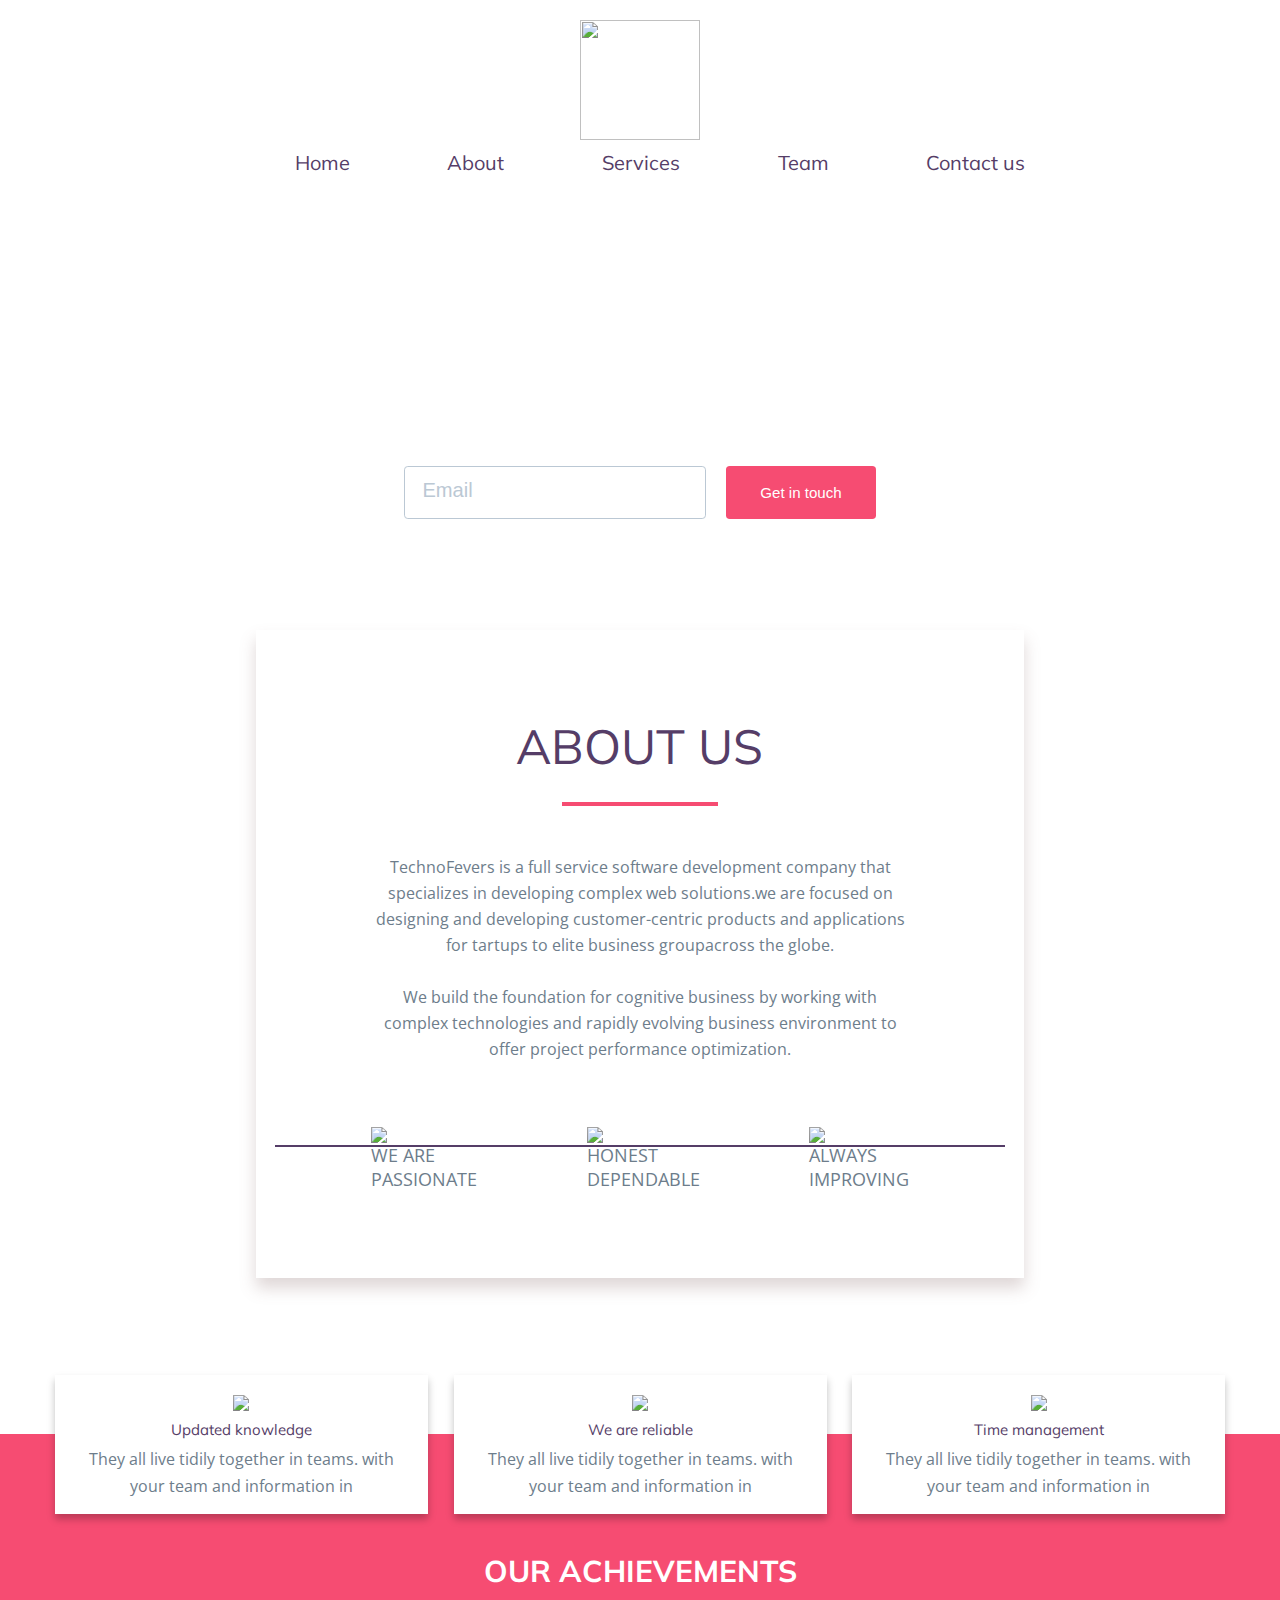
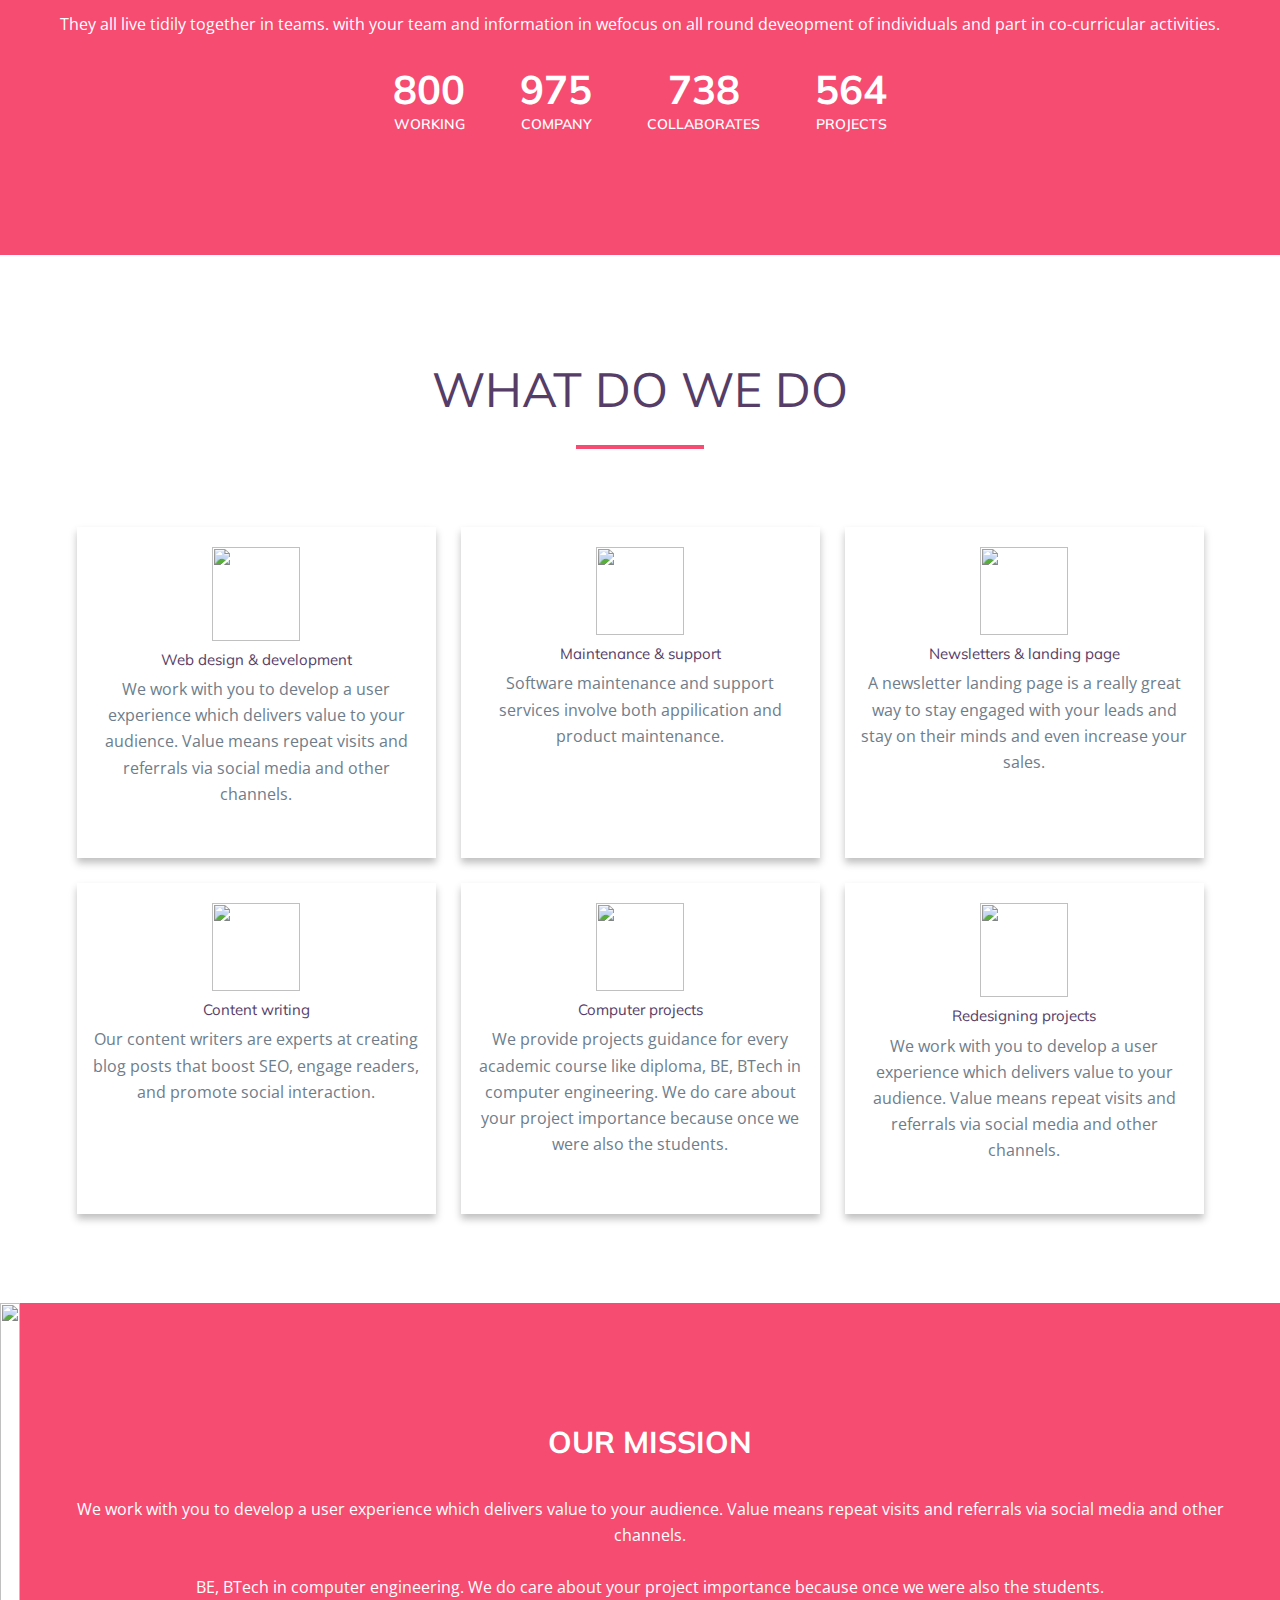
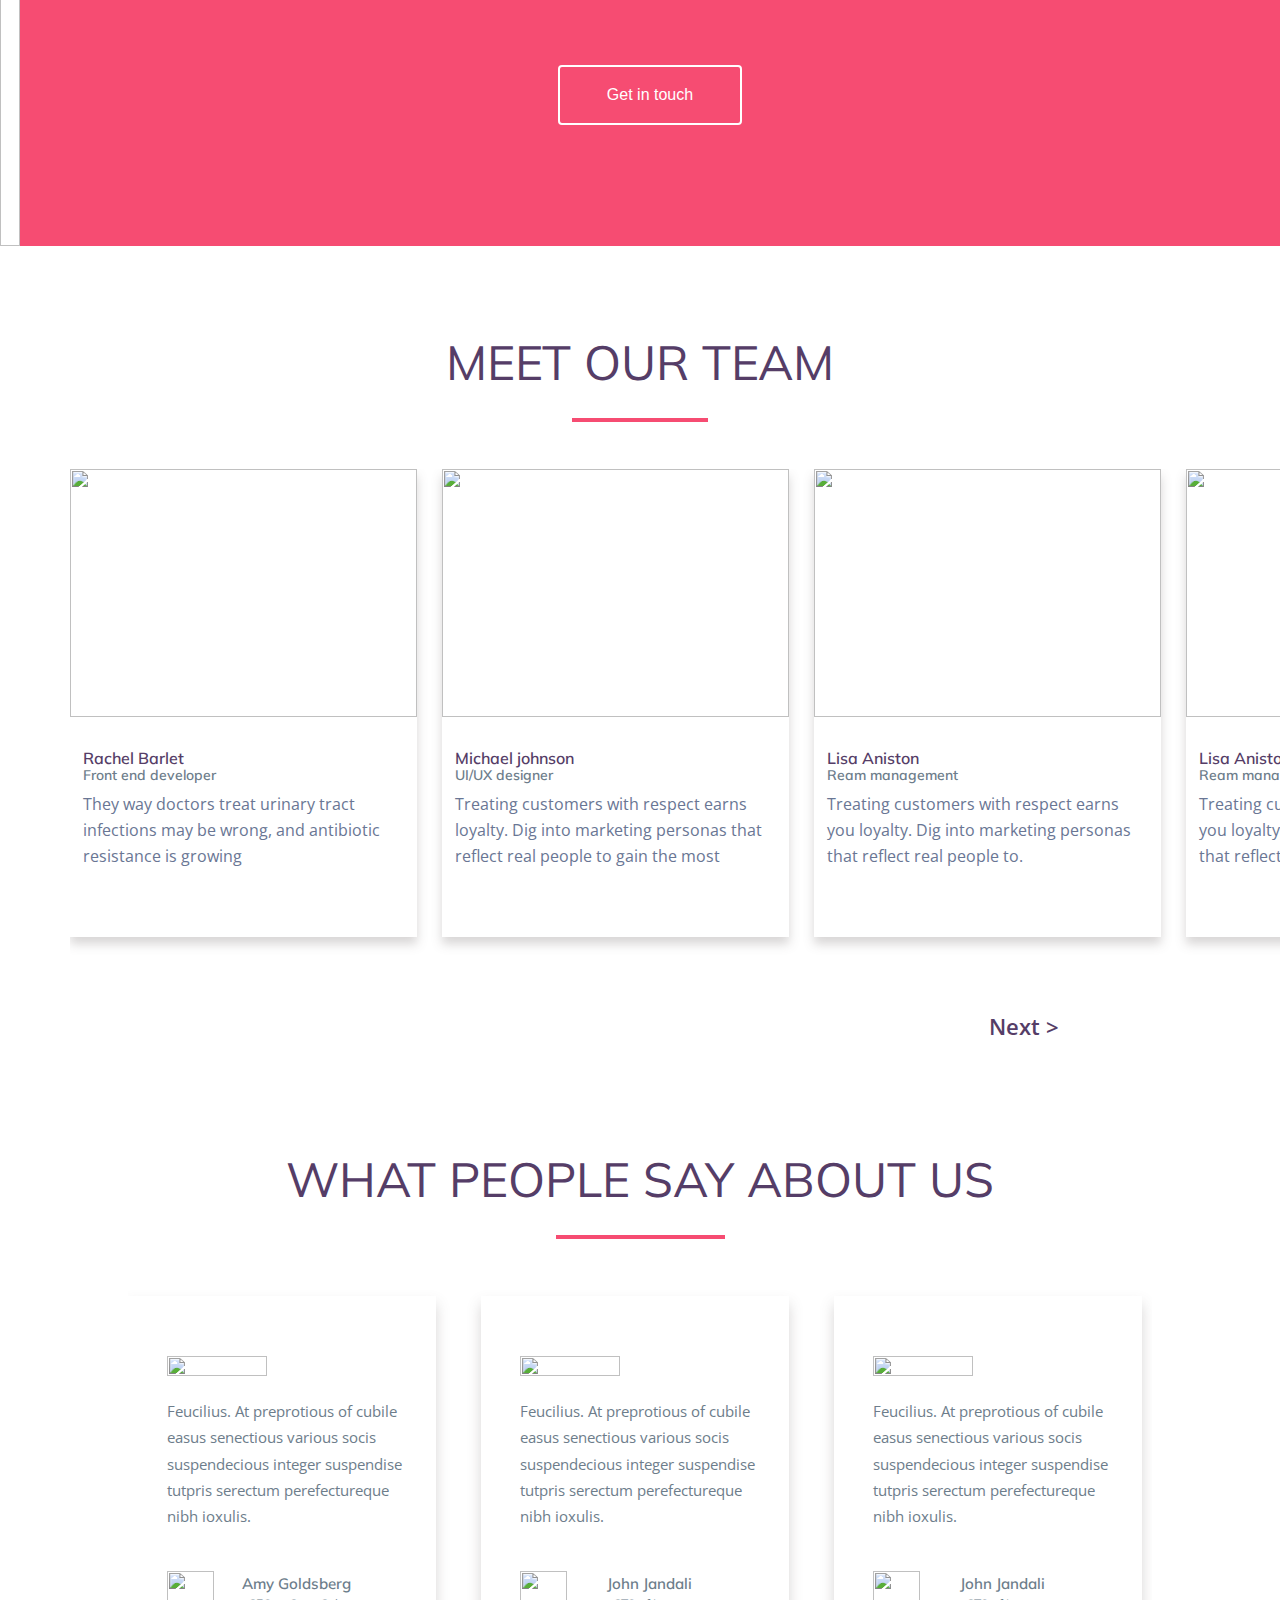
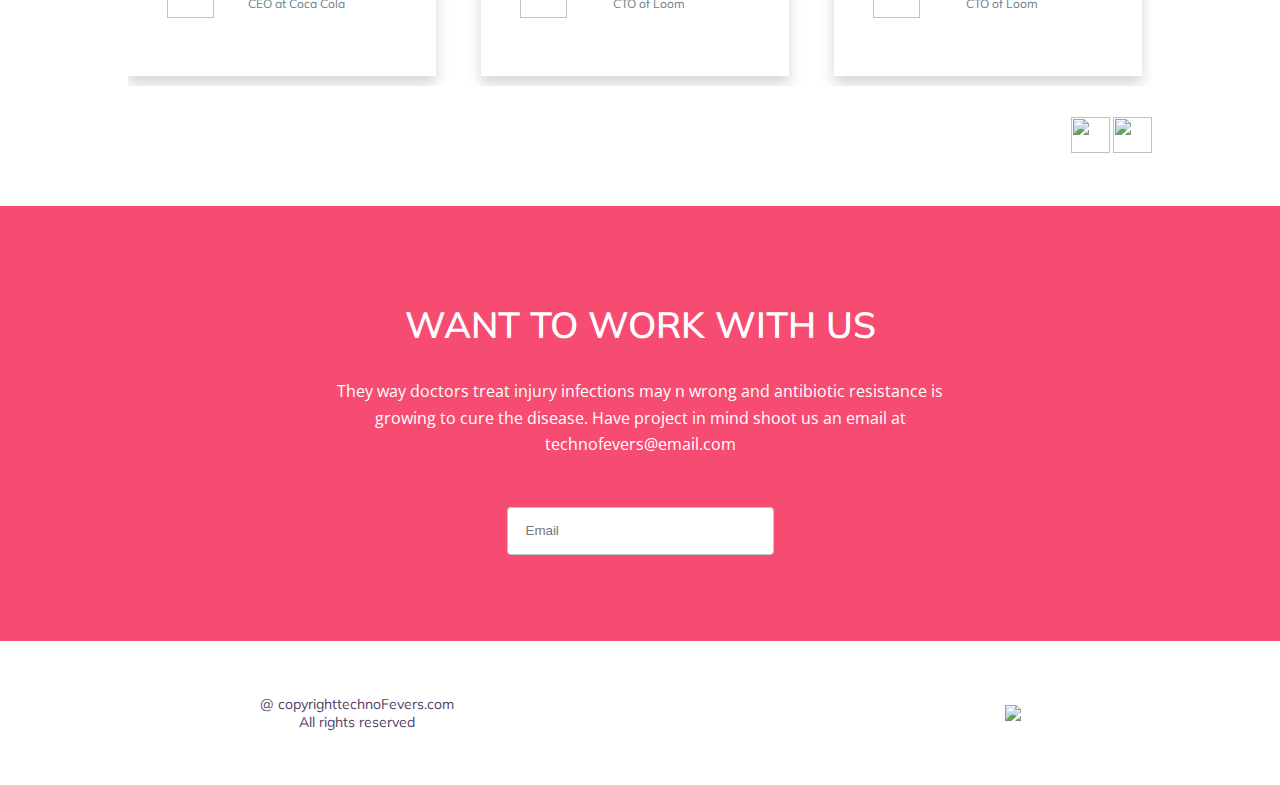
==== page.html @ a1011114 "donezz" ====
<!DOCTYPE html>
<html lang="en">
<head>
    <meta charset="UTF-8">
    <meta name="viewport" content="width=device-width, initial-scale=1.0">
    <link rel="stylesheet" href="styles.css">
    <link rel="preconnect" href="https://fonts.googleapis.com">
    <link rel="preconnect" href="https://fonts.gstatic.com" crossorigin>
    <link href="https://fonts.googleapis.com/css2?family=Open+Sans:ital,wght@0,300..800;1,300..800&display=swap" rel="stylesheet">
    <link rel="preconnect" href="https://fonts.googleapis.com">
    <link rel="preconnect" href="https://fonts.gstatic.com" crossorigin>
    <link href="https://fonts.googleapis.com/css2?family=Mulish:ital,wght@0,200..1000;1,200..1000&display=swap" rel="stylesheet">
    <title>week-1</title>
</head>
<body>
    <div class="logoNav">
        <img src="/Assessment-1-Responsive-Landing-Page/assets/images/Frame 97.svg" width="48" height="48" id="b">
        <img src="/Assessment-1-Responsive-Landing-Page/assets/images/square.png" id="a">
        <ul class="navlinks">
            <a href="#">Home</a>
            <a href="#">About</a>
            <a href="#">Services</a>
            <a href="#">Team</a>
            <a href="#">Contact us</a>
        </ul>
    </div>
    <section class="hero-section">
        <h1>Instant collaboration for productive projects</h1>
        <p>We are full-service software company that specializes in developing complex web solutions</p>
        <div class="connect">
            <input type="email" id="email" placeholder="Email">
            <button >Get in touch</button>
        </div>
    </section>
    <section class="about-us">
        <h3>ABOUT US</h3>
        <div class="underline"></div>
        <h6>TechnoFevers is a full service software development company that specializes in developing complex web solutions.we are focused on designing and developing customer-centric products and applications for tartups to elite business groupacross the globe.
            <br><br>
            We build the foundation for cognitive business by working with complex technologies and rapidly evolving business environment to offer project performance optimization.
        </h6>
        <div class="hr"></div>
        <div class="tickmarks">
            <div class="tickmark-item">
                <img src="/Assessment-1-Responsive-Landing-Page/assets/images/Group 2.png" style="background-color: white;">
                <span>WE ARE<br>PASSIONATE</span>
            </div>
            <div class="tickmark-item">
                <img src="/Assessment-1-Responsive-Landing-Page/assets/images/Group 2.png" style="background-color: white;">
                <span>HONEST<br>DEPENDABLE</span>
            </div>
            <div class="tickmark-item">
                <img src="/Assessment-1-Responsive-Landing-Page/assets/images/Group 2.png" style="background-color: white;">
                <span>ALWAYS<br>IMPROVING</span>
            </div>
        </div>

    </section>
    <section class="features">
        <div class="card">
            <img src="/Assessment-1-Responsive-Landing-Page/assets/images/Book Online Arrow Direct Learing Cursor 1.png">
            <h4>Updated knowledge</h4>
            <h6>They all live tidily together in teams. with your team and information in</h6>
        </div>
        <div class="card">
            <img src="/Assessment-1-Responsive-Landing-Page/assets/images/handshake.png">
            <h4>We are reliable</h4>
            <h6>They all live tidily together in teams. with your team and information in</h6>
        </div>
        <div class="card">
            <img src="/Assessment-1-Responsive-Landing-Page/assets/images/clock.png">
            <h4>Time management</h4>
            <h6>They all live tidily together in teams. with your team and information in</h6>
        </div>
    </section>
    <section class="achievements">
        <h2>OUR ACHIEVEMENTS</h2>
        <h6>They all live tidily together in teams. with your team and information in wefocus on all round deveopment of individuals and part in co-curricular activities.</h6>
        <div class="stats">
            <div class="stat">
                <h2>800</h2>
                <span>WORKING</span>
            </div>
            <div class="stat">
                <h2>975</h2>
                <span>COMPANY</span>
            </div>
            <div class="stat">
                <h2>738</h2>
                <span>COLLABORATES</span>
            </div>
            <div class="stat">
                <h2>564</h2>
                <span>PROJECTS</span>
            </div>
        </div>
    </section>
    <section class="what-do-we-do">
        <div class="heading">
            <h3>WHAT DO WE DO</h3>
            <div class="underline" style="width: 127.05px; margin-top: 0px;"></div>
        </div>
        <div class="card-grp">
            <div class="card">
                <img src="/Assessment-1-Responsive-Landing-Page/assets/images/image.png" height="93.86px" width="88px">
                <h4>Web design & development</h4>
                <h6>We work with you to develop a user experience which delivers value to your audience. Value means repeat visits and referrals via social media and other channels.</h6>
            </div>
            <div class="card">
                <img src="/Assessment-1-Responsive-Landing-Page/assets/images/maintenance.png" width="88" height="88">
                <h4>Maintenance & support</h4>
                <h6>Software maintenance and support services involve both appilication and product maintenance.</h6>
            </div>
            <div class="card">
                <img src="/Assessment-1-Responsive-Landing-Page/assets/images/newsletter.png" width="88" height="88">
                <h4>Newsletters & landing page</h4>
                <h6>A newsletter landing page is a really great way to stay engaged with your leads and stay on their minds and even increase your sales. </h6>
            </div>
            <div class="card">
                <img src="/Assessment-1-Responsive-Landing-Page/assets/images/content.png" height="88" width="88">
                <h4>Content writing</h4>
                <h6>Our content writers are experts at creating blog posts that boost SEO, engage readers, and promote social interaction.</h6>
            </div>
            <div class="card">
                <img src="/Assessment-1-Responsive-Landing-Page/assets/images/computer.png" width="88" height="88">
                <h4>Computer projects</h4>
                <h6>We provide projects guidance for every academic course like diploma, BE, BTech in computer engineering. We do care about your project importance because once we were also the students.</h6>
            </div>
            <div class="card">
                <img src="/Assessment-1-Responsive-Landing-Page/assets/images/redesign.png" width="88" height="94.05">
                <h4>Redesigning projects</h4>
                <h6>We work with you to develop a user experience which delivers value to your audience. Value means repeat visits and referrals via social media and other channels.</h6>
            </div>
        </div>
    </section>
    <section class="our-mission">
        <div id="i">
            <img src="/Assessment-1-Responsive-Landing-Page/assets/images/man.png" height="100%" width="100%">
        </div>
        <div class="mission">
            <h2>OUR MISSION</h2>
            <h6 style="margin-top: 35px;">
                We work with you to develop a user experience which delivers value to your audience. Value means repeat visits and referrals via social media and other channels.  
                <br><br>
                BE, BTech in computer engineering. We do care about your project importance because once we were also the students.
            </h6>
            <button>Get in touch</button>
        </div>
    </section>
    <section class="team">
        <div class="heading">
            <h3>MEET OUR TEAM</h3>
            <div class="underline" style="width: 135.44px; margin-bottom: 46.96px;"></div>
        </div>
        <div class="wrapper">
            <div class="card-grp">
                <div class="figureCard" id="k">
                    <img src="/Assessment-1-Responsive-Landing-Page/assets/images/p1.png" width="270" height="164.61">
                    <div class="info">
                        <span id="name">Rachel Barlet</span><br>
                        <span id="role">Front end developer</span>
                        <h6>They way doctors treat urinary tract infections may be wrong, and antibiotic resistance is growing</h6>
                    </div>
                </div>
                <div class="figureCard" id="l">
                    <img src="/Assessment-1-Responsive-Landing-Page/assets/images/p2.png" width="270" height="164.61">
                    <div class="info">
                        <span id="name">Michael johnson</span><br>
                        <span id="role">UI/UX designer</span>
                        <h6>Treating customers with respect earns loyalty. Dig into marketing personas that reflect real people to gain the most </h6>
                    </div>
                </div>
                <div class="figureCard" id="m">
                    <img src="/Assessment-1-Responsive-Landing-Page/assets/images/p3 fr.png" width="270" height="164.14">
                    <div class="info">
                        <span id="name">Lisa Aniston</span><br>
                        <span id="role">Ream management</span>
                        <h6>Treating customers with respect earns you loyalty. Dig into marketing personas that reflect real people to.</h6>
                    </div>
                </div>
                <div class="figureCard" id="m">
                    <img src="/Assessment-1-Responsive-Landing-Page/assets/images/p4.png" width="270" height="164.14">
                    <div class="info">
                        <span id="name">Lisa Aniston</span><br>
                        <span id="role">Ream management</span>
                        <h6>Treating customers with respect earns you loyalty. Dig into marketing personas that reflect real people to.</h6>
                    </div>
                </div>
            </div>
        </div>
        <p style="margin-right: -60%; width: fit-content;">Next<span>    </span>></p>
    </section>
    <section class="feedback">
        <h3 style="padding-left: 0; padding-right: 0;">WHAT PEOPLE SAY ABOUT US</h3>
        <div class="underline" style="width: 169px; margin-bottom: 46.96px;"></div>
        <div class="people-carousel">
            <div class="people">
                <div class="feedbackCard" id="x">
                    <img src="/Assessment-1-Responsive-Landing-Page/assets/images/stars.png" height="20.14" width="100.71">
                    <h6>Feucilius. At preprotious of cubile easus senectious various socis suspendecious integer suspendise tutpris serectum perefectureque nibh ioxulis.</h6>
                    <div class="profile">
                        <img src="/Assessment-1-Responsive-Landing-Page/assets/images/f1.png" width="47px" height="47px">
                        <p>Amy Goldsberg<br><span>CEO at Coca Cola</span></p>
                    </div>
                </div>
                <div class="feedbackCard" id="y">
                    <img src="/Assessment-1-Responsive-Landing-Page/assets/images/stars.png" height="20.14" width="100.71">
                    <h6>Feucilius. At preprotious of cubile easus senectious various socis suspendecious integer suspendise tutpris serectum perefectureque nibh ioxulis.</h6>
                    <div class="profile">
                        <img src="/Assessment-1-Responsive-Landing-Page/assets/images/f2.png" width="47px" height="47px">
                        <p>John Jandali<br><span>CTO of Loom</span></p>
                    </div>
                </div>
                <div class="feedbackCard" id="z">
                    <img src="/Assessment-1-Responsive-Landing-Page/assets/images/stars.png" height="20.14" width="100.71">
                    <h6>Feucilius. At preprotious of cubile easus senectious various socis suspendecious integer suspendise tutpris serectum perefectureque nibh ioxulis.</h6>
                    <div class="profile">
                        <img src="/Assessment-1-Responsive-Landing-Page/assets/images/Ellipse.png" width="47px" height="47px">
                        <p>John Jandali<br><span>CTO of Loom</span></p>
                    </div>
                </div>
                <div class="feedbackCard" id="w">
                    <img src="/Assessment-1-Responsive-Landing-Page/assets/images/stars.png" height="20.14" width="100.71">
                    <h6>Feucilius. At preprotious of cubile easus senectious various socis suspendecious integer suspendise tutpris serectum perefectureque nibh ioxulis.</h6>
                    <div class="profile">
                        <img src="/Assessment-1-Responsive-Landing-Page/assets/images/f4.png" width="47px" height="47px">
                        <p>Lins Sloan<br><span>Content Writer at Uber</span></p>
                    </div>
                </div>
            </div>
        </div>
        
        <div class="navArrows">
            <div>
                <img src="/Assessment-1-Responsive-Landing-Page/assets/images/arrow_back_24px.svg" width="39" height="36">
                <img src="/Assessment-1-Responsive-Landing-Page/assets/images/arrow_forward_24px.png" width="39" height="36">
            </div>
        </div>
    </section>
    <section class="contact">
        <h5>WANT TO WORK WITH US</h5>
        <h6>They way doctors treat injury infections may n wrong and antibiotic resistance is growing to cure the disease. Have project in mind shoot us an email at technofevers@email.com</h6>
        <input type="email" id="email" placeholder="Email">
    </section>
    <footer>
        <p>@ copyrighttechnoFevers.com<br> All rights reserved</p>
        <img src="/Assessment-1-Responsive-Landing-Page/assets/images/sns.png" >
    </footer>
</body>
</html>
---- styles.css ----
*{
    box-sizing: border-box;
}
html{
    font-size: 62.5%;
    --pink : #F64C72;
    --purple :#553D67;
    --grey: #6D7D8B;
    --lightgrey: #BBC8D4;
    width: 100vw;
    height: 100vh;
    font-family: "Mulish", sans-serif;
    --contentFont: "Open Sans", sans-serif;
}
body{
    width: 100vw;
    margin: 0;
}
.logoNav{
    display: flex;
    justify-content: space-between;
    align-items: center;
    width: 100vw;
    padding: 20px;
}
.navlinks{
    display: none;
}
.hero-section{
    background-image: url("/Assessment-1-Responsive-Landing-Page/assets/images/Rectangle 1.png");
    background-size: cover;
    display: flex;
    flex-direction: column;
    justify-content: center;
    align-items: center;
    color: white;
    text-align: center;
}
.hero-section h1{
    font-size: 4em;
    margin: 77px 30px 0 30px;
}
.hero-section p{
    font-family: var(--contentFont);
    font-weight: 700;
    font-size: 1.6em;
    margin: 20px;
}
.connect{
    display: flex;
    justify-content: center;
    align-items: center;
    gap: 20px;
    flex-wrap: wrap;
    margin-bottom: 171px;
}
.connect input {
    width: 302px;
    height: 52.85px;
    border: 1.89px solid var(--lightgrey);
    border-radius: 3.77px;
}
.connect input::placeholder{
    font-size: 1.51em;
    color: var(--lightgrey);
    padding-left: 15.1px;
}
.connect button{
    padding: 15px 34px;
    color: white;
    background-color: var(--pink);
    border-radius: 3.77px;
    border: none;
    height: 52.85px;
    font-size: 1.51em;
}
.about-us{
    display: flex;
    flex-flow: column wrap;
    justify-content: center;
    align-items: center;
    box-shadow: 0px 10px 15px 0px #7E616140;
    z-index: 2;
    margin-top: -60px;
    background-color: white;
}
h3{
    padding: 50px 54px 0 53px;
    font-size: 3em;
    font-weight: 400;
    line-height: 37.65px;
    color: var(--purple);
    margin-bottom: 16px;
}
.underline{
    width: 156px;
    border: 2px solid var(--pink);
}
h6{
    font-size: 1.6em;
    font-weight: 400;
    font-family: var(--contentFont);
    color: var(--grey);
    margin:48px 21px 83px 21px;
    padding: 0px;
    text-align: center;
    line-height: 26.1px;
}
.tickmarks{
    display: none;
}
.features{
    margin-top: 96.74px;
    display: flex;
    flex-flow: column wrap;
    justify-content: center;
    align-items: center;
    gap: 25.59px;
}
h4 {
    font-size: 1.5rem; 
    font-weight: 400;
    line-height: 1.5; 
    padding-top: 0.5rem;
    color: var(--purple);
    margin: 0;
}

.card {
    width: 60%;
    z-index: 2;
    text-align: center;
    box-shadow: 0px 0.5rem 0.75rem 0px #06000040;
    padding-top: 2rem;
    background-color: white;
}

.card h6 {
    margin: 0.5rem 1.5rem 1.5rem 1.5rem;
}

.achievements{
    text-align: center;
    flex-flow:column wrap;
    display: flex;
    justify-content: center;
    align-items: center;
    background-color: var(--pink);
    color: white;
    margin-top: -80px;
    padding-top:119.5px;
    padding-bottom: 119.5px;
    padding-left: 30px;
    padding-right: 30px;
}
h2{
    font-size: 3em;
    font-weight: 700;
    line-height: 36.65px;
    margin: 0;
}
.achievements h6 , .mission h6{
    margin: 21px 30px 27px 30px;
    color: white;
}
.stats{
    display: flex;
    justify-content: space-around;
    align-items: space-around;
    flex-wrap: wrap;
    gap: 55px;
}
.stat h2{
    font-weight: 700;
    font-size: 4em;
    line-height: 50.2px;
}
.stat span{
    font-weight: 600;
    font-size: 1.4em;
    line-height: 21.08px;
}
.what-do-we-do{
    display: flex;
    flex-wrap: wrap;
    flex-direction: column;
    justify-content: center;
    align-items: center;
    gap: 78px;
    padding-bottom: 88.97px;
}
.what-do-we-do .card-grp{
    display: flex;
    justify-content: center;
    align-items: center;
    flex-wrap: wrap;
    gap: 25px;
}
.what-do-we-do .heading , .team .heading{
    display: flex;
    justify-content: center;
    align-items: center;
    flex-direction: column;
}
.what-do-we-do h3{
    padding: 68.59px 21px 0 21px;
}
.what-do-we-do .card{
    height: 331.04px; 
    width: 307.57px;
}
.our-mission{
    display: flex;
}
#i{
    display: none;
}
.mission{
    display: flex;
    flex-flow: column wrap;
    justify-content: center;
    align-items: center;
    background-color: var(--pink);
    color: white;
    padding-top:121px ;
    padding-bottom: 121px;
}
.mission button{
    margin-top: 65px;
    padding: 16px 47px;
    color: white;
    font-size: 1.6em;
    font-weight: 400;
    line-height: 24px;
    background-color: transparent;
    border: 2px solid white;
    border-radius: 4px;
}
.mission h6{
    margin-bottom: 0px;
}
.team {
    display: flex;
    justify-content: center;
    align-items: center;
    flex-direction: column;
    text-align: center;
}



.figureCard {
    flex: 0 0 auto;
    text-align: left;
    width: 200.68px;
    height: 310.63px;
    box-shadow: 0px 6.64px 9.96px 0px #655A5A40;
    margin-bottom: 20px;
    background-color: white;
}
.figureCard p{
    width: 270px;
    height:371px ;
}

#name {
    padding-left: 13.27px;
    font-weight: 600;
    font-size: 1.6em;
    line-height: 19.99px;
    color: var(--purple);
}

#role {
    padding-left: 13.27px;
    color: var(--grey);
    font-size: 0.929em;
    line-height: 13.99px;
    font-weight: 600;
}

.figureCard h6 {
    text-align: left;
    margin: 8.58px 13.27px 31.4px 13.27px;
    color: #697694;
    font-size: 1.062em;
    font-weight: 400;
    line-height: 17.33px;
}

.team p {
    font-size: 2.178em;
    font-family: var(--contentFont);
    font-weight: 600;
    color: var(--purple);
    margin-top: 55.64px;
}
.feedback {
    display: flex;
    justify-content: center;
    align-items: center;
    text-align: center;
    flex-direction: column;
}

.people {
    display: flex;
    gap: 25px;
    overflow-x: auto;
    padding-bottom: 10px;
    scroll-behavior: smooth;
    -webkit-overflow-scrolling: touch; 
    scroll-snap-type: x mandatory;
    max-width: 80vw;
    padding: 10px;
}

.people::-webkit-scrollbar {
    display: none;
}

.people {
    -ms-overflow-style: none;
    scrollbar-width: none;
}

.people .feedbackCard {
    scroll-snap-align: start; 
    min-width: 308px;
    flex-shrink: 0;
}

.feedback h6 {
    text-align: left;
    font-size: 1.511em;
    font-weight: 400;
    margin-bottom: 0;
    margin-left: 0;
    margin-top: 22.66px;
}

.feedbackCard {
    flex: 0 0 auto;
  margin-left: 10px;
  margin-right: 10px;
    display: flex;
    flex-direction: column;
    justify-content: flex-start;
    height: 380px;
    width: 308px;
    padding-top: 60px;
    padding-left: 38.6px;
    box-shadow: 0px 8.39px 12.59px 0px #655A5A40;
    background-color: #fff;
}

.profile {
    display: flex;
    align-items: center;
    margin-left: 0;
    gap: 15.4px;
    margin-top: 30px;
}

.profile p {
    font-size: 1.511em;
    font-weight: 600;
    color: var(--grey);
}

.profile span {
    font-size: 0.8em;
    font-weight: 400;
    line-height: 1.769em;
}

@media (max-width: 768px) {
    .people {
        gap: 15px;
    }
    .feedbackCard {
        min-width: 270px;
    }
    .team .card-grp {
        gap: 15px;
    }

    .figureCard {
        min-width: 270px;
    }
}

.navArrows{
    display: flex;
    justify-content: flex-end;
    width: 100vw;
    margin-right: 20%;
    margin-top: 3.185em;
    margin-bottom: 50px;
}
.contact{
    color: white;
    display: flex;
    flex-direction: column;
    justify-content: center;
    align-items: center;
    background-color: var(--pink);
    text-align: center;
    padding-top: 95px;
}
.contact h5{
    font-size: 3.649em;
    font-weight: 600;
    margin: 0;
    margin-bottom: 31px;
}
.contact input{
    margin-top: 50px;
    margin-bottom: 86px;
    width: 267px;
    height: 48px;
    border: 1.89px solid var(--lightgrey);
    border-radius: 3.77px;
}
.contact input::placeholder{
    font-size: 1em;
    padding: 10px 0 9px 16px
}
.contact h6{
    margin-top: 0;
    margin-bottom: 0;
    color: white;
}
footer{
    display: flex;
    justify-content: center;
    text-align: center;
    flex-wrap: wrap;
    align-items: center;
    color: var(--purple);
    font-weight: var(--contentFont);
    gap: 32px;
}

footer p{
    font-size: 1.4em;
    font-weight: 400;
    width: fit-content;
}
.hr , .tickmark-item{
    display: none;
}
@media all and (min-width: 725px){
    .team .card-grp {
        box-sizing: border-box;
        padding-left: 40px;
        padding-right: 40px;
        display: flex;
        gap: 25px;
        overflow-x: auto;
        scroll-behavior: smooth;
        -webkit-overflow-scrolling: touch;
        scroll-snap-type: x mandatory;
        max-width: 100vw;
    }
    
    .team .card-grp::-webkit-scrollbar {
        display: none;
    }
    
    .team .figureCard {
        
        scroll-snap-align: start; 
    }
    .contact h6{
        width: 50%;
    }
    footer{
        padding-top: 40px;
        padding-bottom: 40px;
        justify-content: space-around;
        align-items: center;
    }
    .logoNav {
        display: flex;
        flex-direction: column;
    }
    .logoNav #a {
        display: none;
    }

    .logoNav #b {
        width: 120px;
        height: 120px;
    }
    .navlinks{
        width: 70%;
        display: flex;
        justify-content:  space-around;
        align-items: center;
        
    }
    .navlinks a{
        text-decoration: none;
        font-size: 2em;
        font-weight: 400;
        color: var(--purple);
    }
    .hero-section h1 , p{
        width: 50%;
    }
    .about-us h6{
        width: 70%;
    }
    .tickmarks{
        position: relative;
        width: 70%;
        display: flex;
        justify-content: space-between;
        z-index: 2;
        margin-top: -30px;
    }
    .hr{
        display: flex;
       
        top: 460px;
        width: 95%;
        height: 0px;
        border: 1px solid var(--purple);
    }
    .tickmarks{
        display: flex;
        justify-content: space-between;
        margin-bottom: 87px;
    }
    .tickmark-item{
        display: flex;
        flex-direction: column;
        align-items: flex-start;
        justify-content: space-between;
        font-size: 1.8em;
        font-weight: 400;
        font-family: var(--contentFont);
        color: var(--grey);
        margin-top: 10px;
        gap: calc(20%);
    }
   
    .figureCard{
        width: 347px;
        height: 468px;
    }
    .team heading{
        padding-left: -140px !important;
    }
    .team{
        overflow-x: hidden;
    }
    .team .wrapper{
        padding-left: 140px;
    }
    
    .team .card-grp .figureCard img{
        width:347px ;
        height: 248px;
    }
    .info{
        margin-top: 28px;
    }
    #role{
        font-size: 1.4em;
    }
    .info h6{
        font-size: 1.6em;
        font-weight: 400;
        line-height: 26.1px;
    }
   
    h3, .what-do-we-do h3 {
        font-size: 4.8em;
        padding-bottom: 20px;
    }
    
    .card{
        width: 373px;
    }
}

@media all and (max-width : 530px){
    .stat{
        padding: 0 10px;
    }
}

@media all and(min-width:900px){
    .hr , .tickmarks ,.tickText{
        display: none;
    }
    .what-do-we-do .card-grp{
        padding-left: 50%;
        padding-right: 5000px;
    }
}

@media all and (min-width: 1110px){
    .features{
        flex-direction: row;
    }
    .about-us{
        margin-left: 20%;
        margin-right: 20%;
    }
    .what-do-we-do .card{
        width: calc(30% - 25px); 
    }
     #i{
        display: block ;
    }
    
}
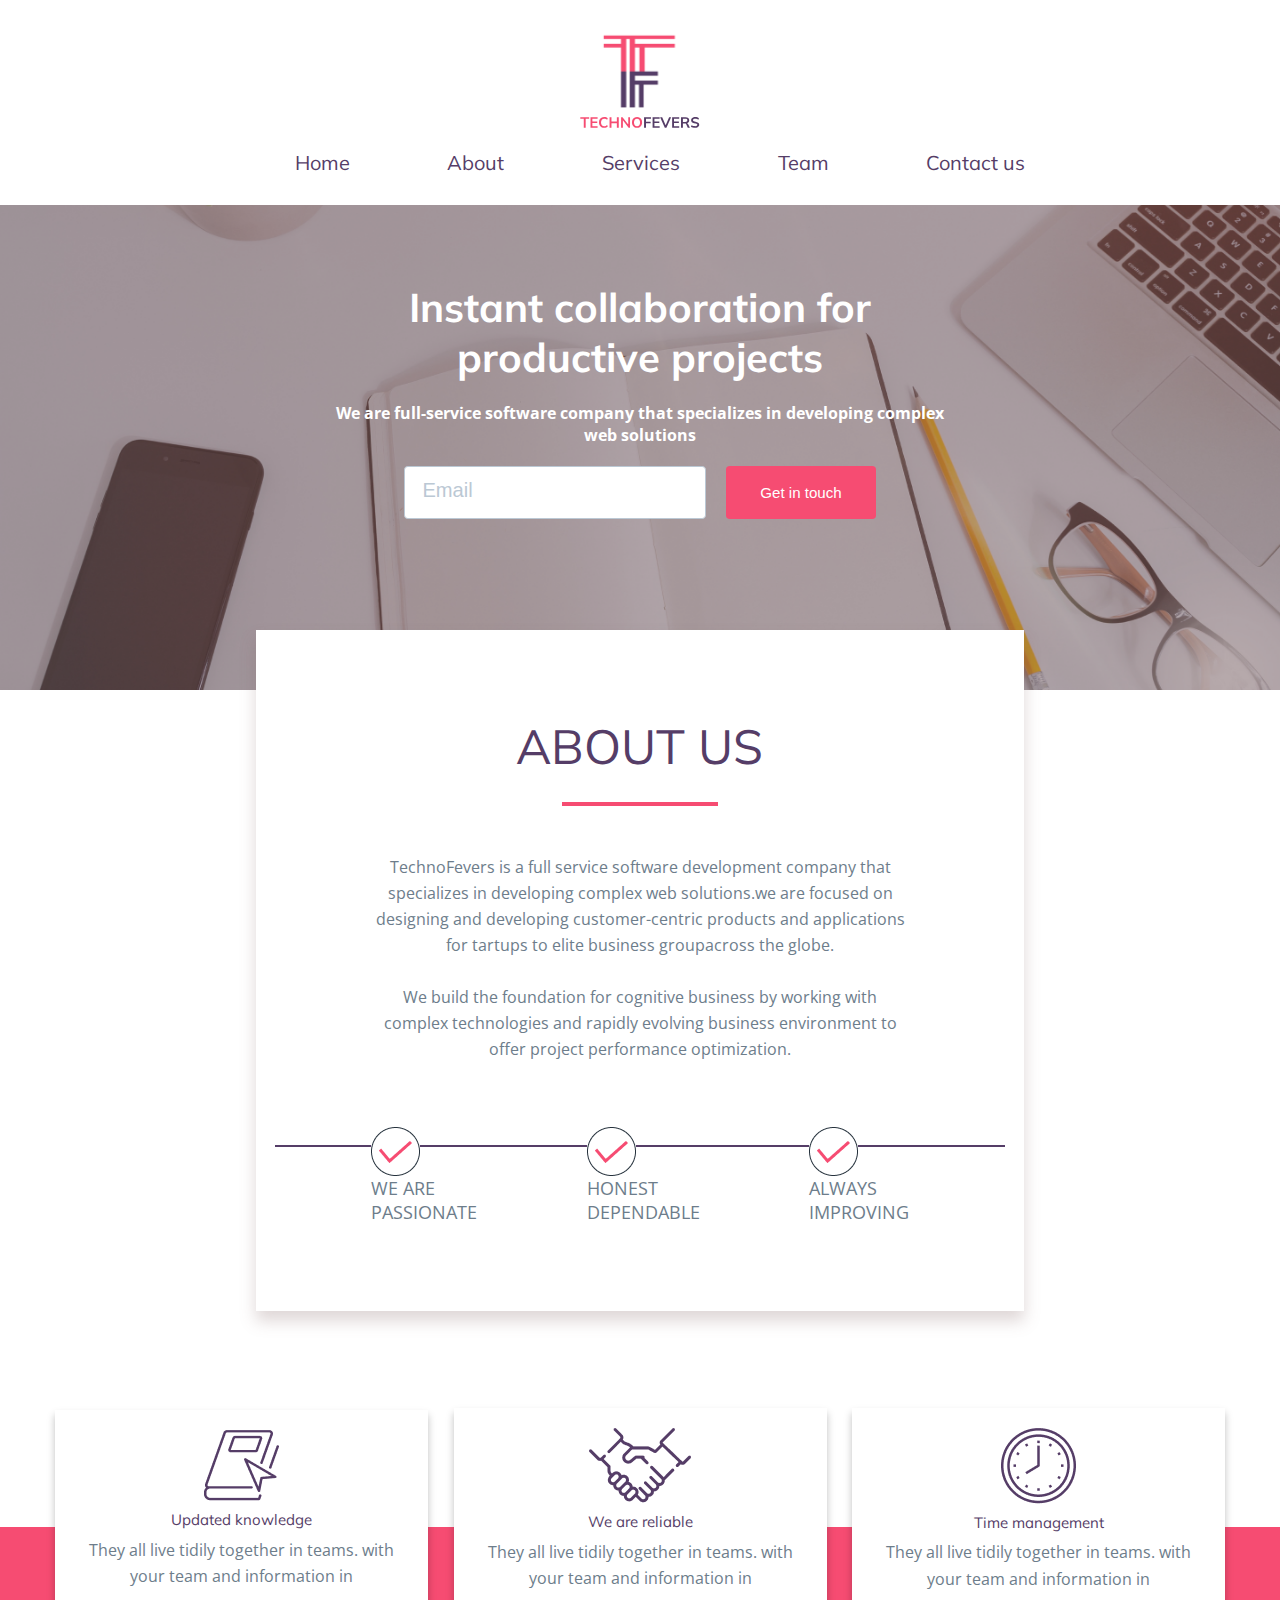
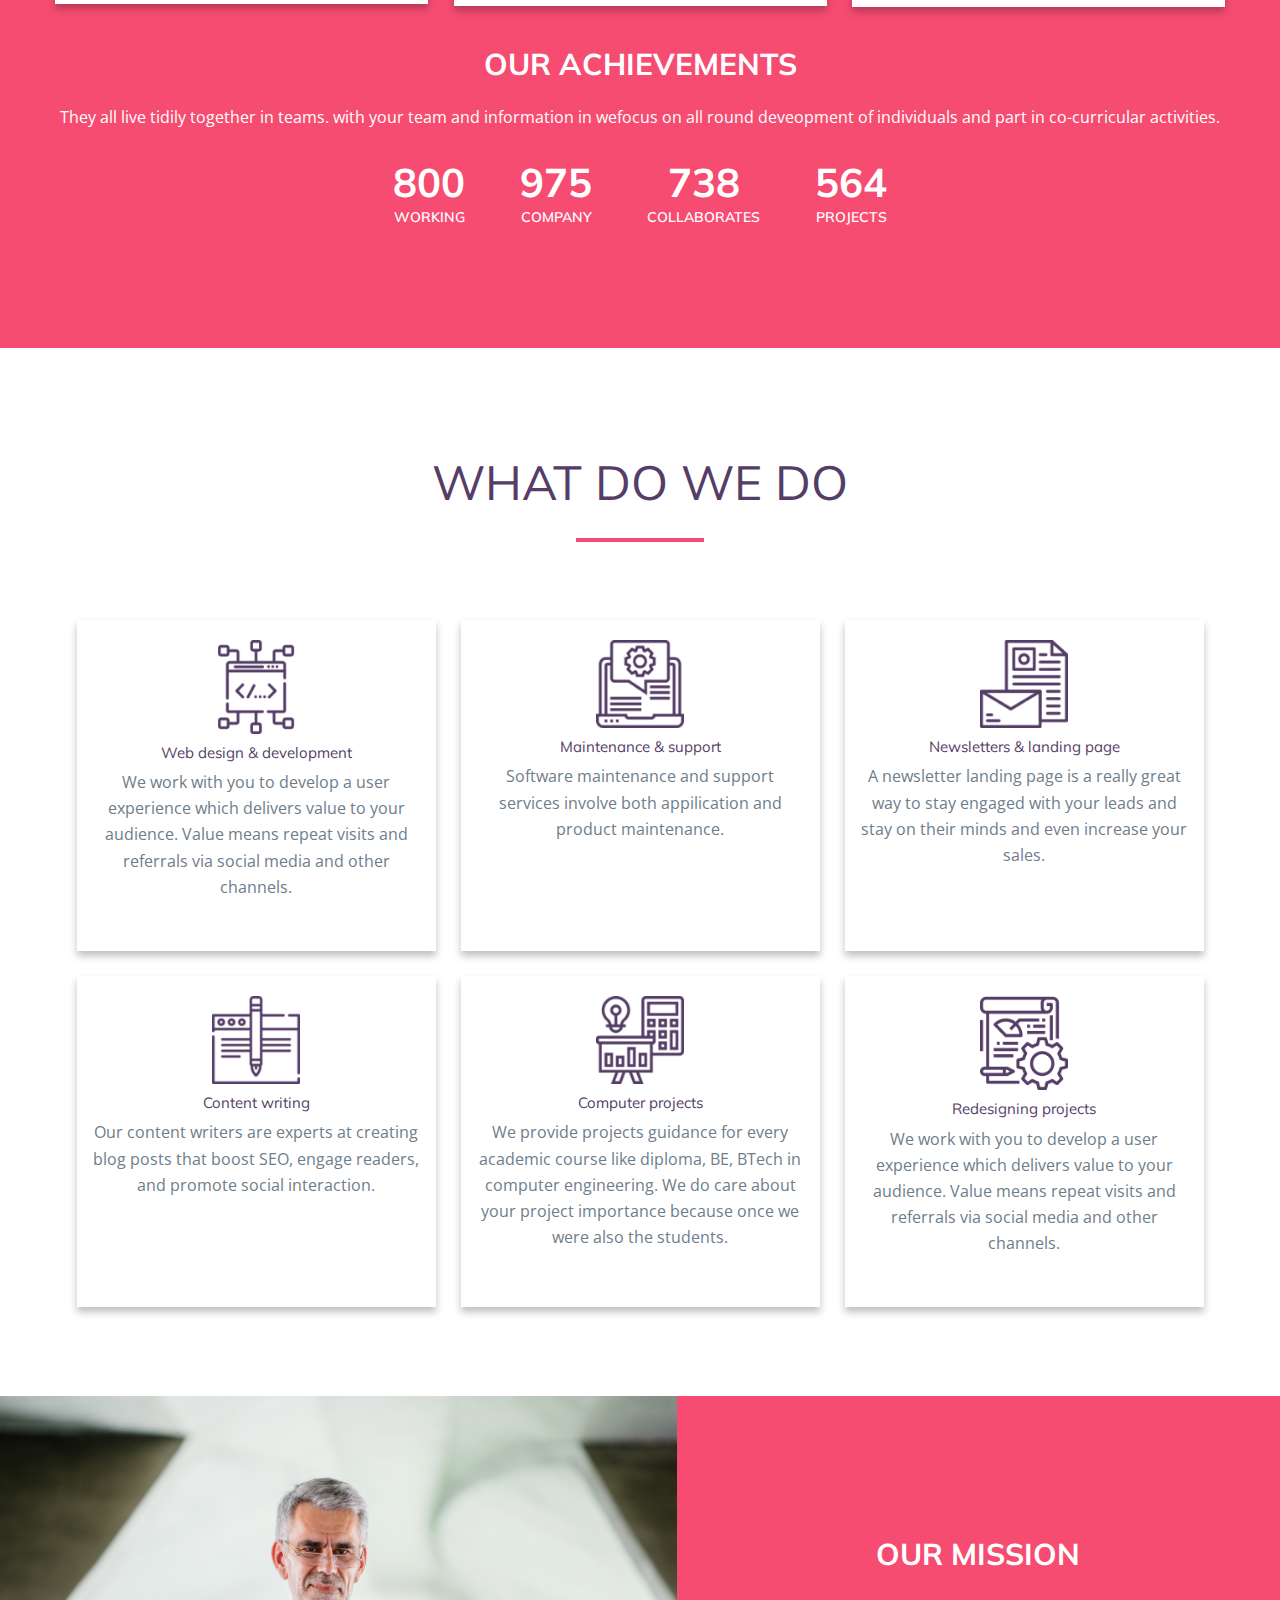
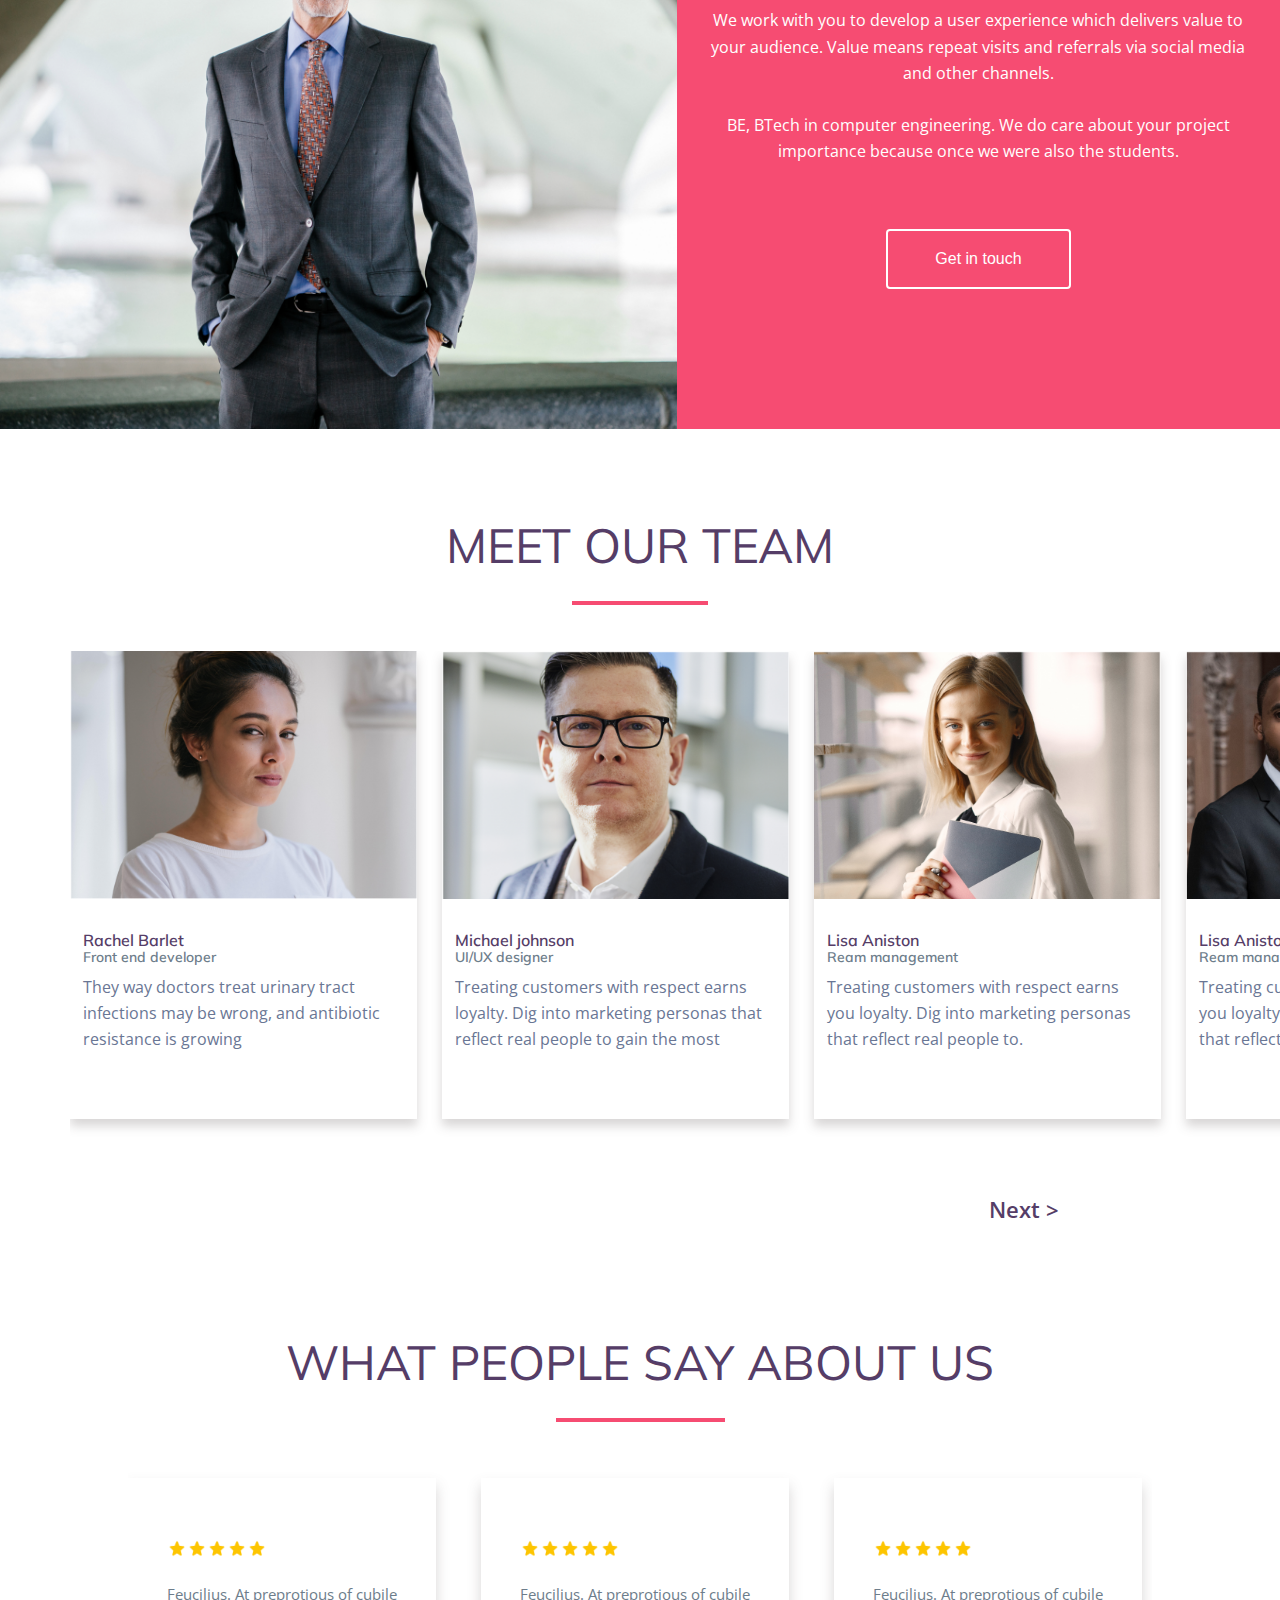
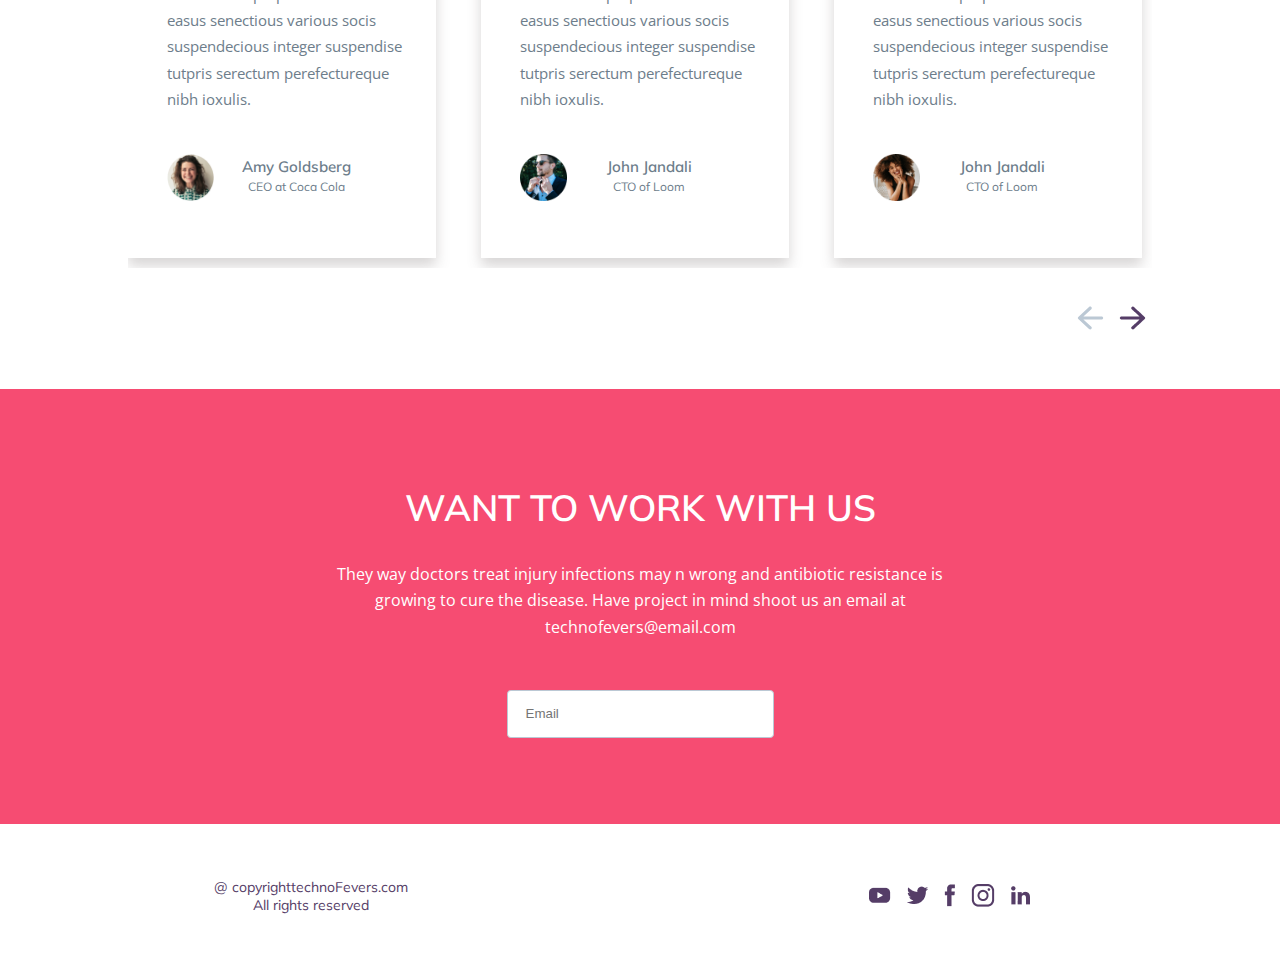
==== commit 47be1b4a: "Adjsuted the image links" ====
--- a/page.html
+++ b/page.html
@@ -14,8 +14,8 @@
 </head>
 <body>
     <div class="logoNav">
-        <img src="/Assessment-1-Responsive-Landing-Page/assets/images/Frame 97.svg" width="48" height="48" id="b">
-        <img src="/Assessment-1-Responsive-Landing-Page/assets/images/square.png" id="a">
+        <img src="public/assets/images/Frame 97.svg" width="48" height="48" id="b">
+        <img src="public/assets/images/square.png" id="a">
         <ul class="navlinks">
             <a href="#">Home</a>
             <a href="#">About</a>
@@ -42,15 +42,15 @@
         <div class="hr"></div>
         <div class="tickmarks">
             <div class="tickmark-item">
-                <img src="/Assessment-1-Responsive-Landing-Page/assets/images/Group 2.png" style="background-color: white;">
+                <img src="public/assets/images/Group 2.png" style="background-color: white;">
                 <span>WE ARE<br>PASSIONATE</span>
             </div>
             <div class="tickmark-item">
-                <img src="/Assessment-1-Responsive-Landing-Page/assets/images/Group 2.png" style="background-color: white;">
+                <img src="public/assets/images/Group 2.png" style="background-color: white;">
                 <span>HONEST<br>DEPENDABLE</span>
             </div>
             <div class="tickmark-item">
-                <img src="/Assessment-1-Responsive-Landing-Page/assets/images/Group 2.png" style="background-color: white;">
+                <img src="public/assets/images/Group 2.png" style="background-color: white;">
                 <span>ALWAYS<br>IMPROVING</span>
             </div>
         </div>
@@ -58,17 +58,17 @@
     </section>
     <section class="features">
         <div class="card">
-            <img src="/Assessment-1-Responsive-Landing-Page/assets/images/Book Online Arrow Direct Learing Cursor 1.png">
+            <img src="public/assets/images/Book Online Arrow Direct Learing Cursor 1.png">
             <h4>Updated knowledge</h4>
             <h6>They all live tidily together in teams. with your team and information in</h6>
         </div>
         <div class="card">
-            <img src="/Assessment-1-Responsive-Landing-Page/assets/images/handshake.png">
+            <img src="public/assets/images/handshake.png">
             <h4>We are reliable</h4>
             <h6>They all live tidily together in teams. with your team and information in</h6>
         </div>
         <div class="card">
-            <img src="/Assessment-1-Responsive-Landing-Page/assets/images/clock.png">
+            <img src="public/assets/images/clock.png">
             <h4>Time management</h4>
             <h6>They all live tidily together in teams. with your team and information in</h6>
         </div>
@@ -102,32 +102,32 @@
         </div>
         <div class="card-grp">
             <div class="card">
-                <img src="/Assessment-1-Responsive-Landing-Page/assets/images/image.png" height="93.86px" width="88px">
+                <img src="public/assets/images/image.png" height="93.86px" width="88px">
                 <h4>Web design & development</h4>
                 <h6>We work with you to develop a user experience which delivers value to your audience. Value means repeat visits and referrals via social media and other channels.</h6>
             </div>
             <div class="card">
-                <img src="/Assessment-1-Responsive-Landing-Page/assets/images/maintenance.png" width="88" height="88">
+                <img src="public/assets/images/maintenance.png" width="88" height="88">
                 <h4>Maintenance & support</h4>
                 <h6>Software maintenance and support services involve both appilication and product maintenance.</h6>
             </div>
             <div class="card">
-                <img src="/Assessment-1-Responsive-Landing-Page/assets/images/newsletter.png" width="88" height="88">
+                <img src="public/assets/images/newsletter.png" width="88" height="88">
                 <h4>Newsletters & landing page</h4>
                 <h6>A newsletter landing page is a really great way to stay engaged with your leads and stay on their minds and even increase your sales. </h6>
             </div>
             <div class="card">
-                <img src="/Assessment-1-Responsive-Landing-Page/assets/images/content.png" height="88" width="88">
+                <img src="public/assets/images/content.png" height="88" width="88">
                 <h4>Content writing</h4>
                 <h6>Our content writers are experts at creating blog posts that boost SEO, engage readers, and promote social interaction.</h6>
             </div>
             <div class="card">
-                <img src="/Assessment-1-Responsive-Landing-Page/assets/images/computer.png" width="88" height="88">
+                <img src="public/assets/images/computer.png" width="88" height="88">
                 <h4>Computer projects</h4>
                 <h6>We provide projects guidance for every academic course like diploma, BE, BTech in computer engineering. We do care about your project importance because once we were also the students.</h6>
             </div>
             <div class="card">
-                <img src="/Assessment-1-Responsive-Landing-Page/assets/images/redesign.png" width="88" height="94.05">
+                <img src="public/assets/images/redesign.png" width="88" height="94.05">
                 <h4>Redesigning projects</h4>
                 <h6>We work with you to develop a user experience which delivers value to your audience. Value means repeat visits and referrals via social media and other channels.</h6>
             </div>
@@ -135,7 +135,7 @@
     </section>
     <section class="our-mission">
         <div id="i">
-            <img src="/Assessment-1-Responsive-Landing-Page/assets/images/man.png" height="100%" width="100%">
+            <img src="public/assets/images/man.png" height="100%" width="100%">
         </div>
         <div class="mission">
             <h2>OUR MISSION</h2>
@@ -155,7 +155,7 @@
         <div class="wrapper">
             <div class="card-grp">
                 <div class="figureCard" id="k">
-                    <img src="/Assessment-1-Responsive-Landing-Page/assets/images/p1.png" width="270" height="164.61">
+                    <img src="public/assets/images/p1.png" width="270" height="164.61">
                     <div class="info">
                         <span id="name">Rachel Barlet</span><br>
                         <span id="role">Front end developer</span>
@@ -163,7 +163,7 @@
                     </div>
                 </div>
                 <div class="figureCard" id="l">
-                    <img src="/Assessment-1-Responsive-Landing-Page/assets/images/p2.png" width="270" height="164.61">
+                    <img src="public/assets/images/p2.png" width="270" height="164.61">
                     <div class="info">
                         <span id="name">Michael johnson</span><br>
                         <span id="role">UI/UX designer</span>
@@ -171,7 +171,7 @@
                     </div>
                 </div>
                 <div class="figureCard" id="m">
-                    <img src="/Assessment-1-Responsive-Landing-Page/assets/images/p3 fr.png" width="270" height="164.14">
+                    <img src="public/assets/images/p3 fr.png" width="270" height="164.14">
                     <div class="info">
                         <span id="name">Lisa Aniston</span><br>
                         <span id="role">Ream management</span>
@@ -179,7 +179,7 @@
                     </div>
                 </div>
                 <div class="figureCard" id="m">
-                    <img src="/Assessment-1-Responsive-Landing-Page/assets/images/p4.png" width="270" height="164.14">
+                    <img src="public/assets/images/p4.png" width="270" height="164.14">
                     <div class="info">
                         <span id="name">Lisa Aniston</span><br>
                         <span id="role">Ream management</span>
@@ -196,34 +196,34 @@
         <div class="people-carousel">
             <div class="people">
                 <div class="feedbackCard" id="x">
-                    <img src="/Assessment-1-Responsive-Landing-Page/assets/images/stars.png" height="20.14" width="100.71">
-                    <h6>Feucilius. At preprotious of cubile easus senectious various socis suspendecious integer suspendise tutpris serectum perefectureque nibh ioxulis.</h6>
-                    <div class="profile">
-                        <img src="/Assessment-1-Responsive-Landing-Page/assets/images/f1.png" width="47px" height="47px">
+                    <img src="public/assets/images/stars.png" height="20.14" width="100.71">
+                    <h6>Feucilius. At preprotious of cubile easus senectious various socis suspendecious integer suspendise tutpris serectum perefectureque nibh ioxulis.</h6>
+                    <div class="profile">
+                        <img src="public/assets/images/f1.png" width="47px" height="47px">
                         <p>Amy Goldsberg<br><span>CEO at Coca Cola</span></p>
                     </div>
                 </div>
                 <div class="feedbackCard" id="y">
-                    <img src="/Assessment-1-Responsive-Landing-Page/assets/images/stars.png" height="20.14" width="100.71">
-                    <h6>Feucilius. At preprotious of cubile easus senectious various socis suspendecious integer suspendise tutpris serectum perefectureque nibh ioxulis.</h6>
-                    <div class="profile">
-                        <img src="/Assessment-1-Responsive-Landing-Page/assets/images/f2.png" width="47px" height="47px">
+                    <img src="public/assets/images/stars.png" height="20.14" width="100.71">
+                    <h6>Feucilius. At preprotious of cubile easus senectious various socis suspendecious integer suspendise tutpris serectum perefectureque nibh ioxulis.</h6>
+                    <div class="profile">
+                        <img src="public/assets/images/f2.png" width="47px" height="47px">
                         <p>John Jandali<br><span>CTO of Loom</span></p>
                     </div>
                 </div>
                 <div class="feedbackCard" id="z">
-                    <img src="/Assessment-1-Responsive-Landing-Page/assets/images/stars.png" height="20.14" width="100.71">
-                    <h6>Feucilius. At preprotious of cubile easus senectious various socis suspendecious integer suspendise tutpris serectum perefectureque nibh ioxulis.</h6>
-                    <div class="profile">
-                        <img src="/Assessment-1-Responsive-Landing-Page/assets/images/Ellipse.png" width="47px" height="47px">
+                    <img src="public/assets/images/stars.png" height="20.14" width="100.71">
+                    <h6>Feucilius. At preprotious of cubile easus senectious various socis suspendecious integer suspendise tutpris serectum perefectureque nibh ioxulis.</h6>
+                    <div class="profile">
+                        <img src="public/assets/images/Ellipse.png" width="47px" height="47px">
                         <p>John Jandali<br><span>CTO of Loom</span></p>
                     </div>
                 </div>
                 <div class="feedbackCard" id="w">
-                    <img src="/Assessment-1-Responsive-Landing-Page/assets/images/stars.png" height="20.14" width="100.71">
-                    <h6>Feucilius. At preprotious of cubile easus senectious various socis suspendecious integer suspendise tutpris serectum perefectureque nibh ioxulis.</h6>
-                    <div class="profile">
-                        <img src="/Assessment-1-Responsive-Landing-Page/assets/images/f4.png" width="47px" height="47px">
+                    <img src="public/assets/images/stars.png" height="20.14" width="100.71">
+                    <h6>Feucilius. At preprotious of cubile easus senectious various socis suspendecious integer suspendise tutpris serectum perefectureque nibh ioxulis.</h6>
+                    <div class="profile">
+                        <img src="public/assets/images/f4.png" width="47px" height="47px">
                         <p>Lins Sloan<br><span>Content Writer at Uber</span></p>
                     </div>
                 </div>
@@ -232,8 +232,8 @@
         
         <div class="navArrows">
             <div>
-                <img src="/Assessment-1-Responsive-Landing-Page/assets/images/arrow_back_24px.svg" width="39" height="36">
-                <img src="/Assessment-1-Responsive-Landing-Page/assets/images/arrow_forward_24px.png" width="39" height="36">
+                <img src="public/assets/images/arrow_back_24px.svg" width="39" height="36">
+                <img src="public/assets/images/arrow_forward_24px.png" width="39" height="36">
             </div>
         </div>
     </section>
@@ -244,7 +244,7 @@
     </section>
     <footer>
         <p>@ copyrighttechnoFevers.com<br> All rights reserved</p>
-        <img src="/Assessment-1-Responsive-Landing-Page/assets/images/sns.png" >
+        <img src="public/assets/images/sns.png" >
     </footer>
 </body>
 </html>--- a/styles.css
+++ b/styles.css
@@ -27,7 +27,7 @@
     display: none;
 }
 .hero-section{
-    background-image: url("/Assessment-1-Responsive-Landing-Page/assets/images/Rectangle 1.png");
+    background-image: url("public/assets/images/Rectangle 1.png");
     background-size: cover;
     display: flex;
     flex-direction: column;
